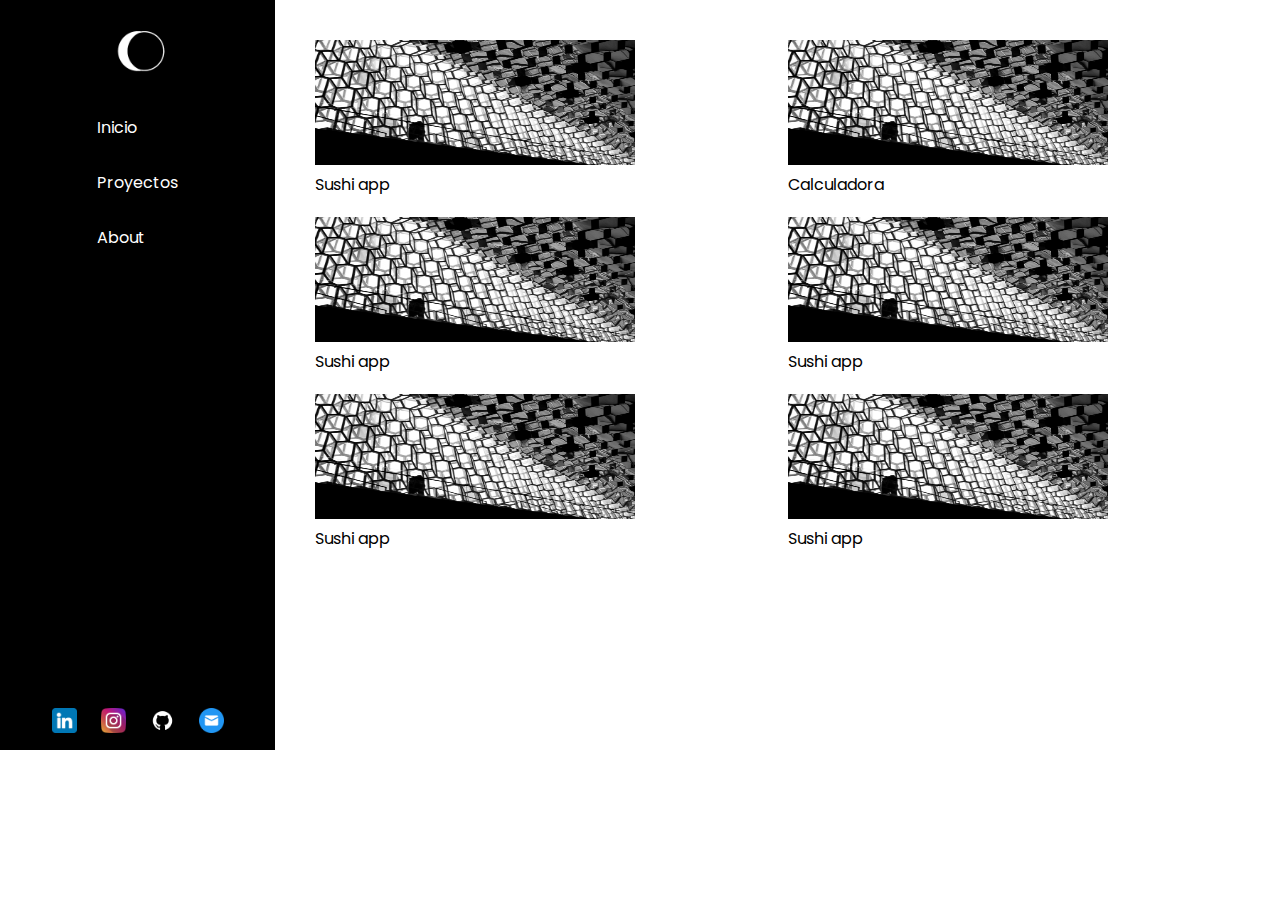
==== index.html @ 89f4333f "Primer commit: Comienzo de proyecto" ====
<!DOCTYPE html>
<html lang="en">
<head>
    <meta charset="UTF-8">
    <meta http-equiv="X-UA-Compatible" content="IE=edge">
    <meta name="viewport" content="width=device-width, initial-scale=1.0">
    <link rel="stylesheet" href="/css/desktop.css">
    <link rel="preconnect" href="https://fonts.googleapis.com">
    <link rel="preconnect" href="https://fonts.gstatic.com" crossorigin>
    <link href="https://fonts.googleapis.com/css2?family=Poppins:wght@400;500;700&display=swap" rel="stylesheet">

    <title>Portafolio</title>
</head>
<body>
    <aside>
        <img src="assets/logo.png" alt="logotipo de semiluna">
        <div class="aside__menu">
            <ul>
                <li><a href="/">Inicio</a></li>
                <li><a href="/">Proyectos</a></li>
                <li><a href="/">About</a></li>
            </ul>
        </div>
       <div class="aside__links">
            <ul>
                <li><a href="https://www.linkedin.com/in/oliversuescun/"><img src="/assets/icons/linkedin.png" alt="linkedin"></a></li>
                <li><a href="https://www.instagram.com/programatodo/"><img src="/assets/icons/instagram.png" alt="instagram"></a></li>
                <li><a href="https://github.com/coyad45"><img src="/assets/icons/github.png" alt="github"></a></li>
                <li><a href="mailto:oliversuescun@gmail.com"><img src="/assets/icons/mail.png" alt="Correo"></a></li>
            </ul>
       </div>
    </aside>
    <main>
        <div class="main__proyect">
            <div class="main__proyect-card">
                <img src="/assets/img/pexels-ezra-comeau-2387660.jpg" alt="">
                <p class="main__proyecto-title">Sushi app</p>
            </div>
            <div class="main__proyect-card">
                <img src="/assets/img/pexels-ezra-comeau-2387660.jpg" alt="">
                <p class="main__proyecto-title">Calculadora</p>
            </div>
            <div class="main__proyect-card">
                <img src="/assets/img/pexels-ezra-comeau-2387660.jpg" alt="">
                <p class="main__proyecto-title">Sushi app</p>
            </div>
            <div class="main__proyect-card">
                <img src="/assets/img/pexels-ezra-comeau-2387660.jpg" alt="">
                <p class="main__proyecto-title">Sushi app</p>
            </div>
            <div class="main__proyect-card">
                <img src="/assets/img/pexels-ezra-comeau-2387660.jpg" alt="">
                <p class="main__proyecto-title">Sushi app</p>
            </div>
            <div class="main__proyect-card">
                <img src="/assets/img/pexels-ezra-comeau-2387660.jpg" alt="">
                <p class="main__proyecto-title">Sushi app</p>
            </div>
            
            
        </div>
    </main> 
</body>
</html>
---- css/desktop.css ----
:root
{
    --white:white;
    --light-grey: #A2A2A2;
    --grey:#4E4E4E;
    --black:#000000;
    --dark-red:#A60000;
    --red:#C30000;
    --light-red:#FF0000;
}
*
{
    padding: 0;
    margin: 0;
    box-sizing: border-box;
}
body
{
    display: grid;
    height: 100vh;
    max-height: 750px;
    grid-template-columns: 275px auto;
    font-family: 'Poppins', sans-serif;

}
aside
{
    color: white;
    top: 0px;
    background: black;
    display: flex;
    flex-direction: column;
    align-items: center;
    position: relative;
}
aside img
{
    width: 100px;
    height:100px;
}
aside li 
{
    list-style: none;
}
aside a
{
    text-decoration: none;
    color: white;
}
.aside__menu li
{
    
    line-height: 55px;
}
.aside__links
{
    position: absolute;
    bottom: 10px;
}
.aside__links li
{
    display: inline;
    margin: 0 10px;
    
}
.aside__links li img
{
    width: 25px;
    height: 25px;
}
.main__proyect
{
    display: grid;
    margin: 40px 40px;
    grid-template-columns: 1fr 1fr;
    grid-template-rows: auto;
    gap: 20px;
}
.main__proyect-card img
{
    width: 320px;
    height: 125px;
}
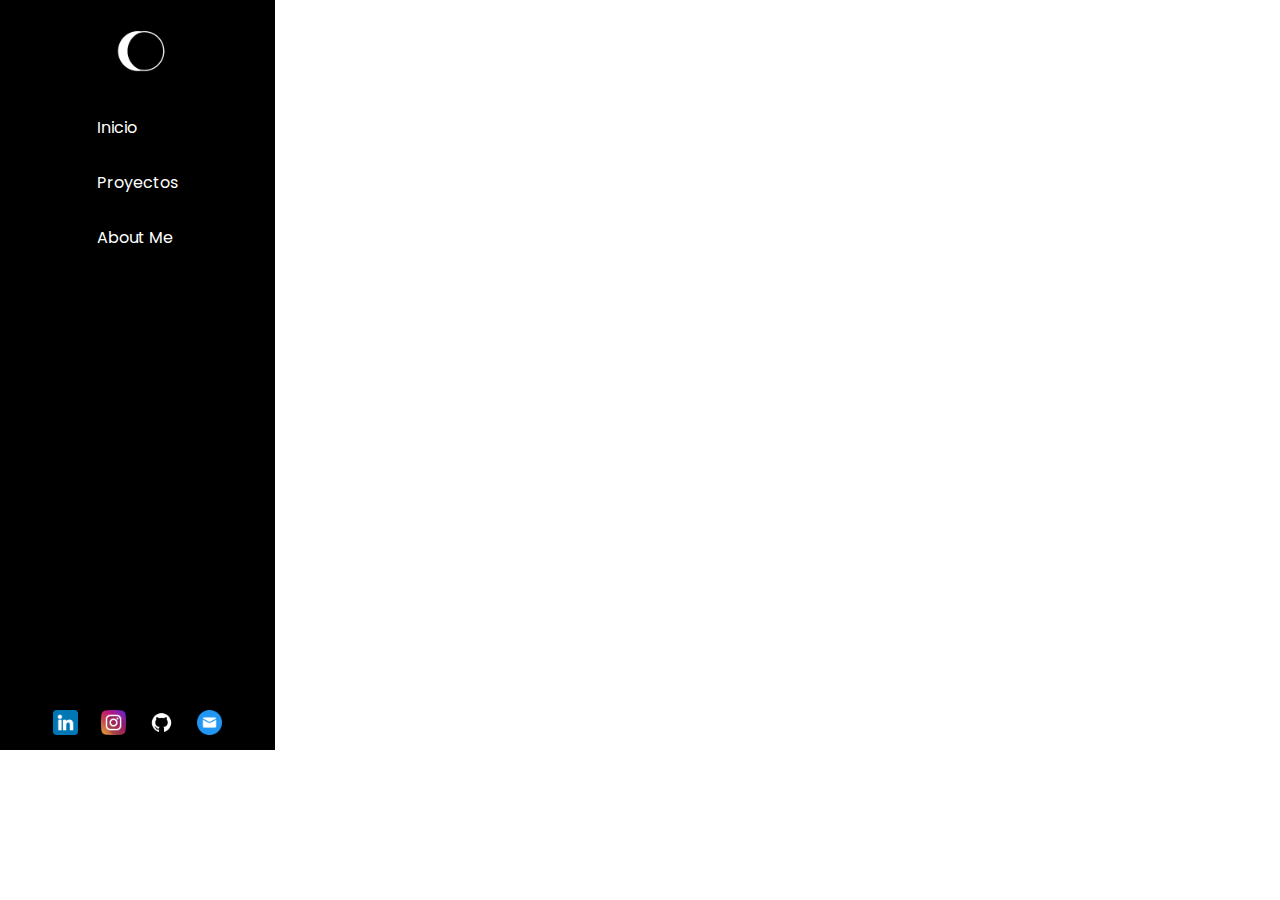
==== commit 1dd33151: "Tercer commit: agregando imagenes" ====
--- a/index.html
+++ b/index.html
@@ -4,7 +4,11 @@
     <meta charset="UTF-8">
     <meta http-equiv="X-UA-Compatible" content="IE=edge">
     <meta name="viewport" content="width=device-width, initial-scale=1.0">
+    
+
     <link rel="stylesheet" href="/css/desktop.css">
+    <link rel="icon" href="/assets/img/portfolio-profesional.png" type="image/gif" sizes="16x16">
+    
     <link rel="preconnect" href="https://fonts.googleapis.com">
     <link rel="preconnect" href="https://fonts.gstatic.com" crossorigin>
     <link href="https://fonts.googleapis.com/css2?family=Poppins:wght@400;500;700&display=swap" rel="stylesheet">
@@ -13,12 +17,12 @@
 </head>
 <body>
     <aside>
-        <img src="assets/logo.png" alt="logotipo de semiluna">
+        <img src="/assets/logo.png" alt="logotipo de semiluna">
         <div class="aside__menu">
             <ul>
-                <li><a href="/">Inicio</a></li>
-                <li><a href="/">Proyectos</a></li>
-                <li><a href="/">About</a></li>
+                <li><a href="/index.html">Inicio</a></li>
+                <li><a href="/html/proyectos.html">Proyectos</a></li>
+                <li><a href="/html/about.html">About Me</a></li>
             </ul>
         </div>
        <div class="aside__links">
@@ -31,34 +35,7 @@
        </div>
     </aside>
     <main>
-        <div class="main__proyect">
-            <div class="main__proyect-card">
-                <img src="/assets/img/pexels-ezra-comeau-2387660.jpg" alt="">
-                <p class="main__proyecto-title">Sushi app</p>
-            </div>
-            <div class="main__proyect-card">
-                <img src="/assets/img/pexels-ezra-comeau-2387660.jpg" alt="">
-                <p class="main__proyecto-title">Calculadora</p>
-            </div>
-            <div class="main__proyect-card">
-                <img src="/assets/img/pexels-ezra-comeau-2387660.jpg" alt="">
-                <p class="main__proyecto-title">Sushi app</p>
-            </div>
-            <div class="main__proyect-card">
-                <img src="/assets/img/pexels-ezra-comeau-2387660.jpg" alt="">
-                <p class="main__proyecto-title">Sushi app</p>
-            </div>
-            <div class="main__proyect-card">
-                <img src="/assets/img/pexels-ezra-comeau-2387660.jpg" alt="">
-                <p class="main__proyecto-title">Sushi app</p>
-            </div>
-            <div class="main__proyect-card">
-                <img src="/assets/img/pexels-ezra-comeau-2387660.jpg" alt="">
-                <p class="main__proyecto-title">Sushi app</p>
-            </div>
-            
-            
-        </div>
+        
     </main> 
 </body>
 </html>--- a/css/desktop.css
+++ b/css/desktop.css
@@ -7,6 +7,8 @@
     --dark-red:#A60000;
     --red:#C30000;
     --light-red:#FF0000;
+    --text-sm:1.2em;
+    --text-medium:1.6em
 }
 *
 {
@@ -16,6 +18,7 @@
 }
 body
 {
+    font-size: 62.5%;
     display: grid;
     height: 100vh;
     max-height: 750px;
@@ -23,12 +26,13 @@
     font-family: 'Poppins', sans-serif;
 
 }
+
 aside
 {
     color: white;
-    top: 0px;
     background: black;
     display: flex;
+    max-height: 750px;
     flex-direction: column;
     align-items: center;
     position: relative;
@@ -49,7 +53,7 @@
 }
 .aside__menu li
 {
-    
+    font-size: var(--text-medium);
     line-height: 55px;
 }
 .aside__links
@@ -74,10 +78,55 @@
     margin: 40px 40px;
     grid-template-columns: 1fr 1fr;
     grid-template-rows: auto;
-    gap: 20px;
+    gap: 10px;
+    
+  
 }
 .main__proyect-card img
 {
     width: 320px;
     height: 125px;
+}
+
+.about-me
+{
+    margin: 40px 40px;
+    display: grid;
+    grid-template-rows: 1fr 1fr;
+    gap: 10px;
+    max-height: 750px;
+}
+
+.about-me__presentacion 
+{
+    display: grid;
+    grid-template-columns: 50% 50%;
+    border-bottom: 1px solid var(--light-grey);
+}
+.about-me__presentacion h1
+{
+    font-weight: bold;
+}
+.about-me__presentacion p , .about-me__background p
+{
+    font-size: var(--text-sm);
+    margin-top: 10px;
+    text-align:justify; 
+    text-justify:auto;
+}
+.presentacion__description, .presentacion__imagen
+{
+    padding: 10px 10px;
+}
+
+.presentacion__imagen img
+{
+    width: 300px;
+    height: 300px;
+}
+.about-me__background
+{
+    display: grid;
+    grid-template-columns: 1fr 1fr 1fr 1fr;
+    gap: 20px;
 }